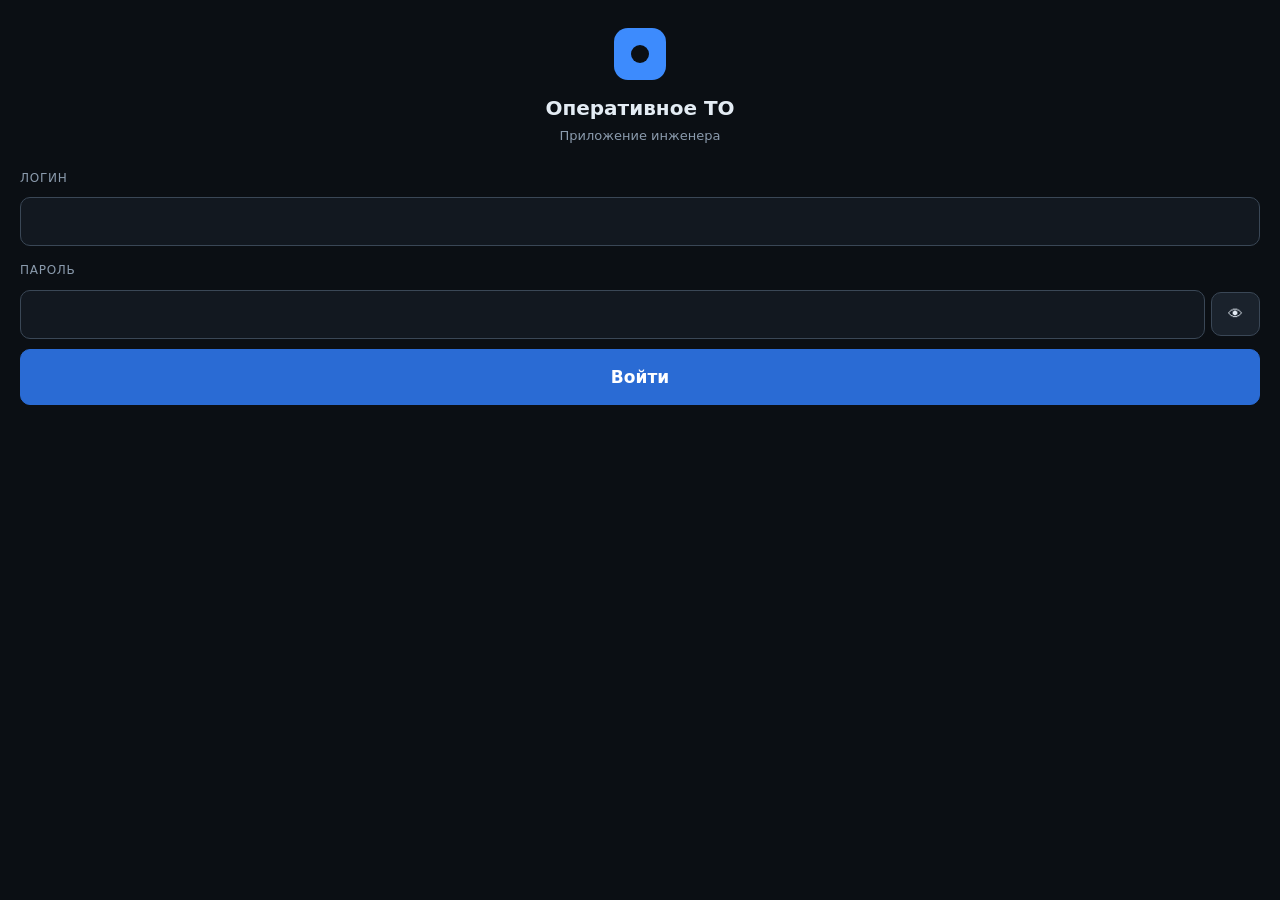
==== mobile-engineer/index.html @ c033a842 "feat: надёжное прибытие в поле, приём треков и строгие статусы Прибытие: кнопка «Я у борта», допуск " ====
<!DOCTYPE html>
<html lang="ru">
<head>
  <meta charset="utf-8">
  <meta name="viewport" content="width=device-width, initial-scale=1, viewport-fit=cover">
  <meta name="theme-color" content="#0b0f14">
  <meta name="mobile-web-app-capable" content="yes">
  <meta name="apple-mobile-web-app-status-bar-style" content="black-translucent">
  <title>ОТО · Инженер</title>
  <link rel="manifest" href="manifest.json">
  <link rel="icon" href="icons/icon.svg">
  <link rel="apple-touch-icon" href="icons/icon-192.png">
  <link rel="stylesheet" href="css/app.css?v=__BUILD__">
</head>
<body>

<!-- Экран 1. Вход -->
<section class="screen" id="screen-login">
  <div class="brand">
    <div class="brand-mark"></div>
    <h1>Оперативное ТО</h1>
    <p class="brand-sub">Приложение инженера</p>
  </div>

  <form id="login-form" class="stack">
    <label for="login">Логин</label>
    <input id="login" autocomplete="username" autocapitalize="off" required>

    <label for="password">Пароль</label>
    <span style="display:flex;align-items:center;gap:.4rem"><input id="password" type="password" autocomplete="current-password" required><button type="button" aria-controls="password" aria-label="Показать пароль" aria-pressed="false" onclick="const field=document.getElementById(this.getAttribute('aria-controls'));const show=field.type==='password';field.type=show?'text':'password';this.setAttribute('aria-pressed',show);this.setAttribute('aria-label',show?'Скрыть пароль':'Показать пароль')">👁</button></span>

    <div class="error" id="login-error" hidden></div>
    <button type="submit" class="big primary" id="login-submit">Войти</button>
  </form>

</section>

<!-- Экран 2. Выход на смену -->
<section class="screen" id="screen-shift" hidden>
  <div class="brand">
    <h1 id="shift-name">—</h1>
    <p class="brand-sub" id="shift-marks">—</p>
  </div>

  <p class="muted center">Диспетчер увидит вас на карте и сможет назначать вызовы</p>

  <div class="error" id="shift-error" hidden></div>

  <div class="stack">
    <button class="big primary" id="shift-start">Заступить на смену</button>
    <button class="big ghost" id="shift-logout">Выйти из учётной записи</button>
  </div>
</section>

<!-- Экран 3. Рабочий -->
<section class="screen work" id="screen-work" hidden>
  <header class="topbar">
    <span class="status-dot" id="work-status-dot"></span>
    <span id="work-status">на смене</span>
    <span class="spacer"></span>
    <button class="chip" id="geo-mode">GPS</button>
    <button class="chip" aria-label="Меню" id="work-menu">⋯</button>
  </header>


  <!--
    Карта видна всегда, а не только при вызове: инженеру нужно понимать,
    где он находится, и иметь возможность поставить точку до того,
    как вызов придёт.
  -->
  <div class="map-overlay">
  <!-- Важное — плашкой над картой, только когда есть что сказать -->
  <div class="alerts">
    <button id="extend-shift" hidden>Смена заканчивается · Продлить</button>
    <div class="link-banner" id="link-banner" hidden></div>
    <button class="geo-notice" id="geo-notice" hidden>Нет GPS · Указать место вручную</button>
  </div>
  <section id="nav-guidance" aria-label="Следующий манёвр" hidden>
    <span id="nav-icon" aria-hidden="true"></span>
    <div><strong id="nav-distance"></strong><div id="nav-next"></div></div>
    <button type="button" id="nav-voice" aria-label="Голосовые подсказки"></button>
  </section>
  </div>
  <div class="map-wrap">
    <svg class="route-map" id="route-map" preserveAspectRatio="xMidYMid meet"></svg>
    <button class="map-toggle" id="map-toggle" aria-pressed="false">Спутник</button>
    <!-- Масштаб (ещё щипок двумя пальцами) и возврат к себе -->
    <div class="map-controls">
      <button type="button" id="map-zoom-in" aria-label="Приблизить">+</button>
      <button type="button" id="map-zoom-out" aria-label="Отдалить">−</button>
      <button type="button" class="map-locate" id="map-reset" aria-label="Ко мне" title="Ко мне">
        <svg viewBox="0 0 24 24" width="22" height="22" aria-hidden="true" fill="none" stroke="currentColor" stroke-width="2">
          <circle cx="12" cy="12" r="4"/><path d="M12 2v4M12 18v4M2 12h4M18 12h4"/>
        </svg>
      </button>
    </div>
    <div class="map-hint" id="map-hint" hidden>Коснитесь карты там, где вы</div>
  </div>

  <div class="work-dock">
    <!-- Вызовов нет: сводка в нижней панели -->
    <div class="idle" id="idle-block">
      <div class="idle-mark"></div>
      <div class="idle-text">
        <h2>Вызовов нет</h2>
        <p class="muted">Вызов придёт сам</p>
      </div>
    </div>

    <!-- Активный вызов -->
    <div class="call" id="call-block" hidden>
      <details id="call-details">
        <summary><span id="dock-board"></span><span id="dock-stand"></span><span id="dock-deadline"></span><span class="detail-label">Детали</span></summary>
        <div class="call-detail-content">
          <!-- Главное число: сколько осталось до контрольного срока -->
          <div class="deadline" id="deadline-block">
            <div class="deadline-value"><span id="deadline-minutes">--</span><small>мин</small></div>
            <div class="deadline-label" id="deadline-label">осталось, чтобы быть у борта</div>
            <div class="deadline-forecast" id="deadline-forecast" hidden></div>
          </div>

          <div class="target">
            <div class="target-main">
              <span class="stand" id="call-stand">—</span>
              <span class="board num" id="call-board">—</span>
            </div>
            <div class="target-sub">
              <span id="call-type">—</span> · <span id="call-defect">—</span>
            </div>
            <div class="target-note" id="call-description" hidden></div>
            <div class="target-metrics">
              <div><span class="muted">В пути</span><b class="num" id="call-eta">—</b></div>
              <div><span class="muted">До борта</span><b class="num" id="call-distance">—</b></div>
              <div><span class="muted">Нужна отметка</span><b class="mark" id="call-mark">—</b></div>
            </div>
            <div class="queue-note" id="call-queue" hidden></div>
            <div class="vehicle-note" id="call-vehicle" hidden></div>
            <!-- Инструмент со склада: куда зайти и отметка «получен». -->
            <div class="tools-note" id="call-tools" hidden>
              <span id="call-tools-text">—</span>
              <button type="button" class="tools-button" id="call-tools-toggle">Инструмент получен</button>
            </div>

          </div>
        </div>
      </details>
    </div>
    <div class="arrival-hint" id="arrival-hint" hidden></div>
    <div class="error work-error" id="call-error" hidden></div>

    <div class="dock-actions">
      <button type="button" id="decline-call" class="big" hidden>Отказаться</button>
      <!-- Одно окно на всё, что инженер сообщает диспетчеру -->
      <button type="button" class="big report-open" id="chat-open" hidden aria-label="Чат с диспетчером">
        Чат
        <span class="chip-badge" id="chat-badge" hidden></span>
      </button>
      <button class="big primary action" id="call-action" hidden>—</button>
    </div>
  </div>
</section>

<!-- Настройки местоположения -->
<div class="sheet-backdrop" id="geo-sheet" hidden>
  <div class="sheet">
    <h3>Местоположение</h3>

    <div class="segmented" id="geo-switch">
      <button data-mode="gps" class="active">GPS устройства</button>
      <button data-mode="simulation">Вручную</button>
    </div>

    <p class="muted small" id="geo-explain">
      Координаты берутся с приёмника телефона.
    </p>

    <div class="error" id="geo-error" hidden></div>
    <button class="big ghost" id="geo-close">Готово</button>
  </div>
</div>

<!-- Меню -->
<div class="sheet-backdrop" id="menu-sheet" hidden>
  <div class="sheet">
    <h3 id="menu-name">—</h3>
    <p class="muted small" id="menu-marks">—</p>
    <button class="big ghost" id="menu-leave">Уйти со смены</button>
    <button class="big ghost" id="menu-logout">Выйти из учётной записи</button>
    <button class="big ghost" id="menu-close">Закрыть</button>
  </div>
</div>

<!--
  Чат с диспетчером, над ним отметки: AOG, «Проблема», категория MEL.
  «Проблема» открывает своё окно: описал, отправил — у диспетчера
  вызов загорается красным.
-->
<div class="sheet-backdrop" id="chat-sheet" hidden>
  <div class="sheet report">
    <h3>Чат с диспетчером</h3>
    <div class="report-marks" id="quick-marks">
      <button type="button" class="mark-toggle aog-toggle" id="aog-toggle">AOG</button>
      <button type="button" class="mark-toggle problem-open" id="problem-open">⚠ Проблема</button>
      <div class="mel-switch" id="mel-switch" role="group" aria-label="Категория MEL">
        <span>MEL</span>
        <button type="button" data-mel="A">A</button>
        <button type="button" data-mel="B">B</button>
        <button type="button" data-mel="C">C</button>
        <button type="button" data-mel="D">D</button>
      </div>
      <button type="button" class="mark-toggle" id="parts-toggle">Жду запчасти</button>
      <button type="button" class="mark-toggle" id="tools-toggle">Нет инструмента</button>
    </div>
    <p class="report-hint" id="report-hint" hidden></p>
    <div class="chat-list" id="chat-list"></div>
    <div class="error" id="chat-error" hidden></div>
    <form class="chat-form" id="chat-form">
      <input id="chat-input" maxlength="500" autocomplete="off" placeholder="Сообщение">
      <button type="submit" class="primary" id="chat-send" aria-label="Отправить">➤</button>
    </form>
    <button class="big ghost" id="chat-close">Закрыть</button>
  </div>
</div>

<div class="sheet-backdrop" id="problem-sheet" hidden>
  <div class="sheet">
    <h3>Проблема</h3>
    <form id="problem-form">
      <textarea id="problem-input" maxlength="500" rows="4" required placeholder="Опишите проблему" aria-label="Описание проблемы"></textarea>
      <div class="error" id="problem-error" hidden></div>
      <button type="submit" class="big problem-send" id="problem-send">Отправить</button>
    </form>
    <button class="big ghost" id="problem-close">Отмена</button>
  </div>
</div>

<!-- Подтверждение действия: своё окно, браузерные confirm встроенные браузеры блокируют -->
<div class="sheet-backdrop" id="confirm-sheet" hidden>
  <div class="sheet">
    <h3 id="confirm-title">—</h3>
    <button class="big primary" id="confirm-yes">Да</button>
    <button class="big ghost" id="confirm-no">Отмена</button>
  </div>
</div>

<div class="toast" id="toast" hidden></div>

<script src="js/offline.js?v=__BUILD__"></script>
<script src="js/api.js?v=__BUILD__"></script>
<script src="js/navigation.js?v=__BUILD__"></script>
<script src="js/guidance.js?v=__BUILD__"></script>
<script src="js/geo.js?v=__BUILD__"></script>
<script src="js/satellite.js?v=__BUILD__"></script>
  <script src="js/routemap.js?v=__BUILD__"></script>
<script src="js/app.js?v=__BUILD__"></script>
</body>
</html>
---- mobile-engineer/css/app.css ----
/*
 * Интерфейс инженера.
 *
 * Та же палитра, что у диспетчера, но другая эргономика. Человек смотрит
 * в телефон на ходу, часто в перчатках и при ярком солнце, одной рукой.
 * Отсюда правила: крупные цели касания (не меньше 56 пикселей), главные
 * действия внизу экрана под большим пальцем, максимальный контраст
 * ключевых цифр, никаких мелких элементов управления.
 */

:root {
  /* Палитра та же, что у диспетчера (web-dispatcher/css/theme.css),
     значение в значение: один цвет — один смысл на обоих экранах.
     Меняя тон здесь, меняйте его и там. */
  --bg-deep: #0b0f14;
  --bg-panel: #121820;
  --bg-raised: #1a222c;
  --border: #2a3542;
  --border-strong: #3a4756;

  --text: #e4ecf4;
  --text-muted: #8b9bad;
  --text-dim: #7b8a9a;

  --ok: #35c46a;
  --warn: #e3a72c;
  --danger: #f2564d;
  --route: #3d8bfd;

  /* Тона для текста и для заливок под белым текстом: контраст от 4,5:1. */
  --danger-text: #ff766d;
  --danger-strong: #d03c33;
  --route-strong: #2a6bd4;

  --ok-soft: rgba(53, 196, 106, 0.14);
  --warn-soft: rgba(227, 167, 44, 0.14);
  --danger-soft: rgba(242, 86, 77, 0.14);
  --route-soft: rgba(61, 139, 253, 0.16);

  --font-ui: "Segoe UI", system-ui, -apple-system, sans-serif;
  --font-mono: "JetBrains Mono", "Cascadia Mono", "Consolas", monospace;

  --gap: 12px;
  --gap-lg: 18px;
  --radius: 10px;

  /* Вырезы и скруглённые углы современных телефонов. */
  --safe-top: env(safe-area-inset-top, 0px);
  --safe-bottom: env(safe-area-inset-bottom, 0px);
}

* {
  box-sizing: border-box;
  -webkit-tap-highlight-color: transparent;
}

html,
body {
  height: 100%;
  margin: 0;
  overscroll-behavior: none;
}

body {
  background: var(--bg-deep);
  color: var(--text);
  font-family: var(--font-ui);
  font-size: 15px;
  line-height: 1.45;
}

.num,
.mark,
.board {
  font-family: var(--font-mono);
  font-variant-numeric: tabular-nums;
}

.muted { color: var(--text-muted); }
.small { font-size: 12px; }

h1 { font-size: 20px; margin: 0; }
h2 { font-size: 18px; margin: 0; }
h3 { font-size: 16px; margin: 0 0 var(--gap); }

/* --- Экраны --- */

.screen {
  min-height: 100%;
  padding: calc(var(--safe-top) + 20px) 20px calc(var(--safe-bottom) + 20px);
  display: flex;
  flex-direction: column;
  gap: var(--gap-lg);
}

.screen[hidden] { display: none; }

.screen.work {
  padding: 0;
  gap: 0;
  height: 100%;
}

.brand { text-align: center; margin-top: 8px; }

.brand-mark {
  width: 52px;
  height: 52px;
  margin: 0 auto 14px;
  border-radius: 14px;
  background: var(--route);
  position: relative;
}

.brand-mark::after {
  content: "";
  position: absolute;
  inset: 17px;
  border-radius: 50%;
  background: var(--bg-deep);
}

.brand-sub { color: var(--text-muted); font-size: 13px; margin: 4px 0 0; }

.stack { display: flex; flex-direction: column; gap: 10px; }

.hint { color: var(--text-dim); font-size: 12px; text-align: center; margin: auto 0 0; }
.hint code { font-family: var(--font-mono); color: var(--text-muted); }

/* --- Поля и кнопки --- */

label {
  color: var(--text-muted);
  font-size: 12px;
  text-transform: uppercase;
  letter-spacing: 0.06em;
  margin-top: 6px;
}

input {
  width: 100%;
  /* 16px — минимум, при котором iOS не приближает экран при фокусе. */
  font-size: 16px;
  font-family: inherit;
  color: var(--text);
  background: var(--bg-panel);
  border: 1px solid var(--border-strong);
  border-radius: var(--radius);
  padding: 14px;
}

input:focus { outline: none; border-color: var(--route); }

button {
  font-family: inherit;
  font-size: 15px;
  color: var(--text);
  background: var(--bg-raised);
  border: 1px solid var(--border-strong);
  border-radius: var(--radius);
  padding: 12px 16px;
  cursor: pointer;
}

/* Крупные цели касания: в перчатках мелкие кнопки не нажимаются. */
.big {
  min-height: 56px;
  font-size: 17px;
  font-weight: 600;
  width: 100%;
}

.primary { background: var(--route-strong); border-color: var(--route-strong); color: #fff; }
.ghost { background: transparent; }
button:disabled { opacity: 0.5; }

.error {
  color: var(--danger-text);
  background: var(--danger-soft);
  border: 1px solid var(--danger);
  border-radius: var(--radius);
  padding: 10px 14px;
  font-size: 14px;
}

.card {
  background: var(--bg-panel);
  border: 1px solid var(--border);
  border-radius: var(--radius);
  padding: var(--gap-lg);
  color: var(--text-muted);
  font-size: 14px;
}

.card p { margin: 0; }

/* --- Рабочий экран --- */

.topbar {
  display: flex;
  align-items: center;
  gap: 8px;
  padding: calc(var(--safe-top) + 10px) 14px 10px;
  background: var(--bg-panel);
  border-bottom: 1px solid var(--border);
  font-size: 13px;
  color: var(--text-muted);
  flex-shrink: 0;
}

.spacer { flex: 1; }

.status-dot {
  width: 9px;
  height: 9px;
  border-radius: 50%;
  background: var(--ok);
}

.status-dot.busy { background: var(--warn); }
.status-dot.offline { background: var(--text-dim); }

.chip {
  padding: 6px 12px;
  font-size: 12px;
  border-radius: 999px;
  min-height: 34px;
}

/* --- Нет вызовов --- */

/* Компактная полоса, а не весь экран: место под картой нужнее.
   Инженер должен видеть, где он стоит, даже когда вызова нет. */
.idle {
  display: flex;
  align-items: center;
  gap: 14px;
  padding: 16px 14px;
  flex-shrink: 0;
}

.idle[hidden] { display: none; }

.idle-mark {
  width: 44px;
  height: 44px;
  border-radius: 50%;
  border: 2px solid var(--border-strong);
  position: relative;
  flex-shrink: 0;
}

.idle-mark::after {
  content: "";
  position: absolute;
  inset: 14px;
  border-radius: 50%;
  background: var(--ok);
  /* Медленная пульсация: единственный признак, что связь жива. */
  animation: pulse 2.4s ease-in-out infinite;
}

@keyframes pulse {
  0%, 100% { opacity: 1; }
  50% { opacity: 0.35; }
}

.idle-text { flex: 1; min-width: 0; }
.idle p { margin: 0; font-size: 13px; }

.idle-meta {
  display: flex;
  flex-direction: column;
  align-items: flex-end;
  gap: 2px;
  font-size: 11px;
  text-align: right;
}

/* --- Активный вызов --- */

.call {
  display: flex;
  flex-direction: column;
  flex-shrink: 0;
  padding: 0 14px;
}

.call[hidden] { display: none; }

.work-error { margin: 0 14px 10px; }

.action {
  margin: 0 14px calc(var(--safe-bottom) + 14px);
  width: calc(100% - 28px);
  flex-shrink: 0;
}

.action[hidden] { display: none; }

/*
 * Главное число экрана — сколько минут осталось до контрольного срока
 * прибытия, а не расчётное время в пути. Инженеру на ходу важно именно
 * оставшееся время: оно уменьшается само и отвечает на вопрос
 * «успеваю ли я», ради которого весь регламент и существует.
 */
.deadline {
  text-align: center;
  padding: 18px 0 14px;
}

.deadline-value {
  font-family: var(--font-mono);
  font-size: 76px;
  line-height: 1;
  font-weight: 700;
  color: var(--ok);
  letter-spacing: -0.02em;
}

.deadline-value small {
  font-size: 22px;
  font-weight: 500;
  color: var(--text-muted);
  margin-left: 6px;
}

.deadline-label {
  color: var(--text-muted);
  font-size: 13px;
  margin-top: 4px;
}

.deadline.is-warn .deadline-value { color: var(--warn); }
.deadline.is-danger .deadline-value { color: var(--danger-text); }
.deadline.is-danger .deadline-label { color: var(--danger-text); }
.deadline.is-done .deadline-value { color: var(--ok); }

.target {
  background: var(--bg-panel);
  border: 1px solid var(--border);
  border-radius: var(--radius);
  padding: 14px;
  flex-shrink: 0;
}

.target-main {
  display: flex;
  align-items: baseline;
  gap: 10px;
}

.stand {
  font-family: var(--font-mono);
  font-size: 30px;
  font-weight: 700;
  color: var(--route);
}

.stand::before {
  content: "СТ ";
  font-size: 13px;
  color: var(--text-dim);
  font-weight: 500;
}

.board { font-size: 17px; }

.target-sub { color: var(--text-muted); font-size: 13px; margin-top: 2px; }

.target-note {
  color: var(--text);
  font-size: 14px;
  font-style: italic;
  margin-top: 6px;
}

.target-note[hidden] { display: none; }

.target-metrics {
  display: flex;
  gap: 20px;
  margin-top: 12px;
  padding-top: 12px;
  border-top: 1px solid var(--border);
  font-size: 12px;
}

.target-metrics div { display: flex; flex-direction: column; gap: 2px; }
.target-metrics b { font-size: 15px; }

.mark {
  display: inline-block;
  padding: 1px 6px;
  border: 1px solid var(--border-strong);
  border-radius: 4px;
  font-size: 12px;
}

/* --- Карта маршрута --- */

.map-wrap {
  flex: 1;
  min-height: 160px;
  margin: 12px 14px;
  position: relative;
  background: var(--bg-panel);
  border: 1px solid var(--border);
  border-radius: var(--radius);
  overflow: hidden;
}

/* touch-action: none — щипок и перетаскивание обрабатывает карта, а не
   браузер (иначе он масштабировал бы всю страницу). */
.route-map { width: 100%; height: 100%; display: block; touch-action: none; cursor: grab; }


/* Тайлы появляются плавно, иначе карта мигает пустыми прямоугольниками. */
.map-tile { opacity: 0; transition: opacity 0.25s ease-out; }
.map-tile.loaded { opacity: 1; }

/* Затемнение поверх снимка: маршрут и метки рассчитаны на тёмный фон
   и на светлом снимке теряются. */
.map-scrim { fill: rgba(8, 12, 17, 0.42); pointer-events: none; }

.map-toggle {
  position: absolute;
  right: 8px;
  top: 8px;
  padding: 6px 12px;
  font-size: 12px;
  min-height: 36px;
  border-radius: 999px;
  background: rgba(18, 24, 32, 0.9);
}

.map-hint {
  position: absolute;
  left: 8px;
  bottom: 8px;
  right: 8px;
  text-align: center;
  font-size: 11px;
  color: var(--warn);
  background: var(--warn-soft);
  border-radius: 6px;
  padding: 5px;
}

.route-line {
  fill: none;
  stroke: var(--route);
  stroke-width: 3px;
  stroke-linejoin: round;
  stroke-linecap: round;
  vector-effect: non-scaling-stroke;
}

.route-target {
  fill: var(--danger);
  stroke: var(--bg-deep);
  stroke-width: 1.5px;
  vector-effect: non-scaling-stroke;
}

.route-self {
  fill: var(--ok);
  stroke: var(--bg-deep);
  stroke-width: 1.5px;
  vector-effect: non-scaling-stroke;
}

.route-self-halo { fill: var(--ok); opacity: 0.25; }

/* Предупреждение об очереди: жёлтое, как вызов в очереди у диспетчера. */
.queue-note {
  margin-top: 12px;
  padding: 8px 10px;
  border-radius: 8px;
  font-size: 13px;
  color: var(--warn);
  background: var(--warn-soft);
}

.queue-note[hidden] { display: none; }

/* Указание про машину — синее, как маршрут на машине. */
.vehicle-note {
  margin-top: 12px;
  padding: 8px 10px;
  border-radius: 8px;
  font-size: 13px;
  color: var(--route);
  background: rgba(61, 139, 253, 0.14);
}

.vehicle-note[hidden] { display: none; }

/* Пеший участок до машины — пунктир. */
.route-line.is-walk {
  stroke-dasharray: 8 7;
}

.route-vehicle {
  fill: var(--bg-deep);
  stroke: var(--route);
  stroke-width: 3;
  vector-effect: non-scaling-stroke;
}

/* --- Всплывающие панели --- */

.sheet-backdrop {
  position: fixed;
  inset: 0;
  background: rgba(0, 0, 0, 0.6);
  display: flex;
  align-items: flex-end;
  z-index: 20;
}

.sheet-backdrop[hidden] { display: none; }

.sheet {
  width: 100%;
  background: var(--bg-panel);
  border-top: 1px solid var(--border-strong);
  border-radius: 16px 16px 0 0;
  padding: 20px 20px calc(var(--safe-bottom) + 20px);
  display: flex;
  flex-direction: column;
  gap: 10px;
  max-height: 88vh;
  overflow-y: auto;
}

.segmented {
  display: grid;
  grid-template-columns: 1fr 1fr;
  gap: 6px;
}

.segmented button { min-height: 48px; font-size: 14px; }

.segmented button.active {
  background: var(--route-strong);
  border-color: var(--route);
  color: #fff;
  font-weight: 600;
}

/* --- Уведомление --- */

/* Уведомление — над главной кнопкой, на нижнем краю карты. Оба очевидных
   места проверены на скриншотах и не годятся: у самого низа оно закрывало
   главную кнопку ровно в момент прихода следующего вызова, а сверху —
   цифру «сколько минут до контрольного срока», главную на экране. Край
   карты в этот момент — наименее важная часть экрана. */
.toast {
  position: fixed;
  left: 14px;
  right: 14px;
  bottom: calc(var(--safe-bottom) + 84px);
  background: var(--bg-raised);
  border: 1px solid var(--border-strong);
  border-radius: var(--radius);
  padding: 12px 16px;
  font-size: 14px;
  text-align: center;
  z-index: 30;
}

.toast[hidden] { display: none; }
.toast.is-alert { border-color: var(--danger); color: var(--danger-text); background: var(--danger-soft); }

/* Прогноз сервера под обратным отсчётом: успеваете ли вы оттуда, где вы сейчас. */
.deadline-forecast {
  margin-top: 8px;
  font-size: 13px;
  color: var(--warn);
}

.deadline-forecast.is-alert {
  color: #fff;
  background: var(--danger-strong);
  border-radius: 8px;
  padding: 6px 10px;
  font-weight: 600;
}

.deadline-forecast[hidden] { display: none; }

/* --- Лист «Диспетчеру»: отметки, готовые фразы, переписка --- */

.icon-chip {
  position: relative;
  display: inline-flex;
  align-items: center;
  justify-content: center;
  min-width: 44px;
}

.icon-chip[hidden] { display: none; }

.chip-badge {
  position: absolute;
  top: -4px;
  right: -4px;
  min-width: 18px;
  height: 18px;
  padding: 0 5px;
  border-radius: 9px;
  font-size: 11px;
  line-height: 18px;
  color: #fff;
  background: var(--danger-strong);
}

.chip-badge[hidden] { display: none; }

.quick-marks {
  display: grid;
  grid-template-columns: 1fr 1fr;
  gap: 8px;
  margin-bottom: 12px;
}

.quick-marks[hidden] { display: none; }

/* Отметка-переключатель: включена — залита. */
.mark-toggle {
  min-height: 48px;
  font-weight: 600;
  background: transparent;
}

.mark-toggle.active {
  background: var(--warn-soft);
  border-color: var(--warn);
  color: var(--warn);
}

/* AOG — красный: это решение с последствиями для рейса. */
.aog-toggle {
  border-color: var(--danger);
  color: var(--danger-text);
}

.aog-toggle.active {
  background: var(--danger-strong);
  border-color: var(--danger-strong);
  color: #fff;
}

.chat-list {
  display: flex;
  flex-direction: column;
  gap: 6px;
  max-height: 32vh;
  overflow-y: auto;
  margin-bottom: 8px;
}

.chat-list:empty { display: none; }

.chat-item {
  max-width: 85%;
  padding: 8px 12px;
  border-radius: var(--radius);
  font-size: 14px;
  background: var(--bg-raised);
}

/* Свои сообщения — справа и синим, как у диспетчера на его экране. */
.chat-item.is-engineer {
  align-self: flex-end;
  background: var(--route-soft);
}

.chat-form {
  display: flex;
  gap: 8px;
  margin-bottom: 8px;
}

.chat-form input {
  flex: 1;
  min-width: 0;
  min-height: 48px;
}

.chat-form button {
  min-height: 48px;
  padding: 0 16px;
  font-weight: 600;
}

/* У галочки «прибытие подтверждено» единицы измерения нет. */
.deadline.is-done .deadline-value small { display: none; }

/* --- Нет связи --- */

/* Жёлтая полоса, а не красная: отсутствие связи на перроне — обычное
   дело, а не авария; важно лишь, чтобы возраст данных был на виду. */
.link-banner {
  flex-shrink: 0;
  padding: 7px 14px;
  font-size: 13px;
  color: var(--warn);
  background: var(--warn-soft);
  border-bottom: 1px solid var(--warn);
}

.link-banner[hidden] { display: none; }

/* --- Место инженера --- */

/* GPS не дал координат. Жёлтая строка с действием: это не авария,
   и закрывать ею маршрут на карте нельзя. */
.geo-notice {
  flex-shrink: 0;
  width: 100%;
  min-height: 44px;
  padding: 8px 14px;
  border: none;
  border-bottom: 1px solid var(--warn);
  border-radius: 0;
  background: var(--warn-soft);
  color: var(--warn);
  font-size: 14px;
  text-align: left;
}

.geo-notice[hidden] { display: none; }

.chip.is-warn {
  border-color: var(--warn);
  color: var(--warn);
}

/* Инструмент со склада: куда зайти и отметка «получен». */
.tools-note {
  margin-top: 8px;
  padding: 8px 10px;
  border-radius: 8px;
  display: flex;
  align-items: center;
  gap: 10px;
  font-size: 13px;
  color: #c9a8ff;
  background: rgba(163, 113, 247, 0.14);
}
.tools-note[hidden] { display: none; }
.tools-note span { flex: 1; }
.tools-note.is-done { color: var(--ok, #35c46a); background: rgba(53, 196, 106, 0.12); }
.tools-button {
  flex: none;
  padding: 6px 10px;
  border-radius: 6px;
  border: 1px solid currentColor;
  background: transparent;
  color: inherit;
  font: inherit;
}
.route-warehouse {
  fill: #a371f7;
  stroke: #0b0f14;
  stroke-width: 2px;
  vector-effect: non-scaling-stroke;
}
.tools-note { flex-wrap: wrap; }
.tools-note span { min-width: 60%; }

#decline-call { margin: 0 14px 8px; width: calc(100% - 28px); }
#nav-guidance:not([hidden]) { display: flex; align-items: center; gap: .8rem; padding: .85rem 1rem; border-radius: .75rem; background: #103f49; color: white; }
#nav-icon { font-size: 2.4rem; line-height: 1; color: #96efce; }
#nav-distance { font-size: 1.25rem; }
#nav-next { margin-top: .2rem; }
#nav-voice { margin-left: auto; flex-shrink: 0; padding: .55rem; background: #fff; color: #103f49; border: 0; border-radius: .4rem; }

/* Рабочее место инженера: карта занимает весь доступный экран. */
.screen.work {
  position: fixed;
  inset: 0;
  height: 100dvh;
  min-height: 0;
  overflow: clip;
  isolation: isolate;
  --edge: max(8px, env(safe-area-inset-left), env(safe-area-inset-right));
  --header-y: calc(var(--safe-top) + 8px);
}
.work .map-wrap { position: absolute; inset: 0; min-height: 0; margin: 0; border: 0; border-radius: 0; z-index: -1; }
.work .topbar, .work-dock, .call-detail-content {
  background: var(--bg-panel);
  border: 1px solid var(--border-strong);
  border-radius: 14px;
  box-shadow: 0 3px 14px rgba(0,0,0,.3);
}
.work .topbar {
  position: absolute; top: var(--header-y); left: var(--edge); right: var(--edge);
  z-index: 3; height: 48px; padding: 4px 8px; gap: 5px;
}
#work-status { min-width: 0; line-height: 1.15; overflow-wrap: anywhere; }
.work .chip { padding: 4px 8px; min-height: 36px; }
#call-details summary { cursor: pointer; list-style: none; }
#call-details summary::-webkit-details-marker { display: none; }
.map-overlay {
  position: absolute; z-index: 1; top: calc(var(--header-y) + 54px); left: var(--edge); right: 84px;
  max-width: 420px; display: flex; flex-direction: column; gap: 6px; pointer-events: none;
}
.map-overlay > * { pointer-events: auto; }
#nav-guidance:not([hidden]) { padding: 8px; gap: 7px; }
#nav-icon { font-size: 1.6rem; }
#nav-distance { font-size: 1rem; }
#nav-next { font-size: .8rem; }
#nav-guidance > div { min-width: 0; overflow-wrap: anywhere; }
#nav-voice { font-size: .72rem; padding: 6px; }
.work .map-toggle { top: calc(var(--header-y) + 54px); right: var(--edge); }
.work .map-hint { width: fit-content; max-width: 65%; left: var(--edge); right: auto; bottom: 36%; pointer-events: none; }
.work-dock {
  position: absolute; left: var(--edge); right: var(--edge); bottom: calc(var(--safe-bottom) + 8px);
  max-width: 520px; margin-inline: auto; padding: 6px 10px;
}
.work-dock .call { padding: 0; }
#call-details summary { display: flex; align-items: center; gap: 8px; min-height: 38px; font-size: .88rem; }
#dock-board { font: 600 1rem var(--font-mono); }
.detail-label { margin-left: auto; color: var(--route); }
.detail-label::after { content: " ⌃"; }
details[open] .detail-label::after { content: " ⌄"; }
.call-detail-content, .work-dock .work-error {
  position: absolute; bottom: calc(100% + 6px); left: 0; right: 0;
  max-height: min(44dvh, 370px); overflow: auto; overscroll-behavior: contain;
  overflow-wrap: anywhere; padding: 10px; margin: 0;
}
.work-dock .work-error { background: var(--bg-panel); }
.call-detail-content .deadline { text-align: left; padding: 4px 8px 8px; }
.call-detail-content .deadline-value { font-size: 2rem; }
.work-dock .idle { gap: 8px; padding: 4px 0; margin: 0; }
.work-dock .idle h2 { font-size: 15px; }
.work-dock .idle p, .work-dock .idle-meta { font-size: 11px; }
.dock-actions { display: flex; gap: 6px; }
.dock-actions .big, .dock-actions #decline-call { flex: 1; width: auto; min-width: 0; margin: 0; min-height: 40px; padding: 6px; font-size: 14px; }
.screen:not(.work) input, .chat-form input { min-width: 0; }
@media (orientation: landscape) and (max-height: 540px) {
  .work-dock { left: auto; width: min(46%,400px); }
  .map-overlay { max-width: 46%; }
  .work .map-hint { bottom: 56px; max-width: 42%; }
  .call-detail-content { max-height: 32dvh; }
}
@media (orientation: landscape) and (max-height: 540px) {
  .screen:not(.work):not([hidden]) { display: grid; grid-template-columns: minmax(0,1fr) minmax(0,1.5fr); align-content: center; align-items: center; }
  .screen:not(.work) .brand { grid-row: 1 / span 3; }
  .screen:not(.work) .stack, .screen:not(.work) .error { grid-column: 2; }
}

/* --- Плашки над картой: только когда есть что сказать --- */
.alerts { display: flex; flex-direction: column; gap: 6px; }
.alerts:not(:has(> :not([hidden]))) { display: none; }
.alerts > * {
  width: 100%; min-height: 40px; padding: 8px 12px; border-radius: 10px; font-size: 13px; text-align: left;
  border: 1px solid var(--warn); background: rgba(18, 24, 32, 0.94); color: var(--warn);
}
.alerts .link-banner { border-color: var(--border-strong); color: var(--text-muted); }

/* «+», «−» и «Ко мне» — колонкой у правого края карты. */
.map-controls {
  position: absolute; right: var(--edge, 8px); bottom: 34%;
  display: flex; flex-direction: column; gap: 8px;
}
.map-controls button {
  width: 48px; height: 48px; padding: 0; border-radius: 12px;
  display: grid; place-items: center; font-size: 24px; line-height: 1;
  background: rgba(18, 24, 32, 0.92); color: var(--text);
  box-shadow: 0 3px 10px rgba(0, 0, 0, 0.35);
}
.map-controls .map-locate { border-radius: 50%; margin-top: 4px; color: var(--text-muted); }
.map-locate.active { color: var(--route); border-color: var(--route); }
@media (orientation: landscape) and (max-height: 540px) {
  .map-controls { left: var(--edge); right: auto; bottom: calc(var(--safe-bottom) + 8px); flex-direction: row; }
  .map-controls .map-locate { margin: 0 0 0 4px; }
}

/* --- Схема аэропорта: те же цвета, что на карте диспетчера --- */
.area { stroke-width: 1; vector-effect: non-scaling-stroke; }
.area-boundary { fill: none; stroke: rgba(142, 197, 255, 0.45); stroke-dasharray: 6 4; stroke-width: 1.5; }
.area-terminal, .area-object { fill: rgba(139, 155, 173, 0.18); stroke: rgba(139, 155, 173, 0.6); }
.area-tech_center { fill: rgba(227, 167, 44, 0.12); stroke: rgba(227, 167, 44, 0.7); }
.area-warehouse { fill: rgba(163, 113, 247, 0.16); stroke: rgba(163, 113, 247, 0.8); }
.area-vehicle_parking { fill: rgba(61, 139, 253, 0.14); stroke: rgba(61, 139, 253, 0.8); }
.area-runway { fill: rgba(228, 236, 244, 0.06); stroke: rgba(228, 236, 244, 0.35); }
.area-zone { fill: rgba(53, 196, 106, 0.08); stroke: rgba(53, 196, 106, 0.55); stroke-dasharray: 3 2; }
.road { fill: none; stroke: #2b3947; stroke-width: 1.4px; stroke-linecap: round; vector-effect: non-scaling-stroke; }
.road.walk-only { stroke: #3a4c5e; stroke-dasharray: 8 6; }
.road.road-service { stroke: #5c7187; stroke-width: 2px; }
.road.road-pedestrian { stroke: #3e6b52; stroke-dasharray: 4 3; }
.road.road-taxi { stroke: rgba(227, 167, 44, 0.35); stroke-dasharray: 2 4; }
.road.road-runway { stroke: rgba(228, 236, 244, 0.35); stroke-width: 6px; }
.stand { fill: var(--bg-deep); stroke: #6f8ba5; stroke-width: 1.5px; vector-effect: non-scaling-stroke; }
.place { stroke: var(--bg-deep); stroke-width: 1px; vector-effect: non-scaling-stroke; }
.place-tech_center { fill: var(--bg-raised); stroke: var(--warn); stroke-width: 2px; }
.place-warehouse { fill: #a371f7; }
.place-vehicle_parking { fill: var(--route); }
.place-terminal { fill: #6e7d8d; }
.airport-labels text {
  text-anchor: middle; fill: #9fb3c8; paint-order: stroke; stroke: var(--bg-deep);
  stroke-linejoin: round; pointer-events: none; font-family: var(--font-mono, monospace);
}
.airport-labels .label-area { fill: var(--text-muted); font-family: inherit; }
.airport-labels .label-tech { fill: var(--warn); }
.route-map.has-imagery .road { stroke: rgba(150, 196, 240, 0.55); }
.route-map.has-imagery .road.road-pedestrian { stroke: rgba(120, 220, 160, 0.7); }
.route-map.has-imagery .road.road-taxi { stroke: rgba(240, 190, 80, 0.45); }
.route-map.has-imagery .road.road-runway { stroke: rgba(255, 255, 255, 0.45); }
.route-map.has-imagery .stand { fill: rgba(8, 12, 17, 0.75); stroke: #9dc3e6; }

.arrival-hint { padding: 2px 0 6px; font-size: 13px; color: var(--text-muted); }
.arrival-hint[hidden] { display: none; }

/* --- Кнопка и окно «Сообщить» --- */
.report-open { position: relative; flex: 0 0 auto !important; padding: 6px 14px !important; background: transparent; }
.report-open[hidden] { display: none; }
.report-open .chip-badge { top: -6px; right: -6px; }
.report-marks { display: grid; grid-template-columns: 1fr 1fr; gap: 8px; margin-bottom: 10px; }
.report-marks .mel-switch { grid-column: 1 / -1; display: flex; align-items: center; gap: 6px; }
.mel-switch span { font-weight: 600; color: var(--text-muted); min-width: 40px; }
.mel-switch button { flex: 1; min-height: 48px; font: 600 18px var(--font-mono, monospace); background: transparent; }
.mel-switch button.active { background: var(--route-strong); border-color: var(--route-strong); color: #fff; }
.report-marks button:disabled { opacity: 0.4; }
.report-hint { margin: -2px 0 10px; font-size: 13px; color: var(--warn); }
.report-hint[hidden] { display: none; }
.report .chat-form button { font-size: 18px; padding: 0 18px; }
.report .chat-list { display: flex; min-height: 120px; }
.report .chat-list:empty::before { content: "Сообщений пока нет"; margin: auto; color: var(--text-muted); font-size: 14px; }
.problem-open { border-color: var(--warn); color: var(--warn); }
.chat-item.is-problem { border: 1px solid var(--danger); background: rgba(242, 86, 77, 0.16); }
.chat-item.is-problem.is-resolved { border-color: var(--ok); background: rgba(53, 196, 106, 0.12); }
.problem-state { display: flex; align-items: center; gap: 10px; margin-top: 6px; font-size: 13px; color: var(--text-muted); }
.problem-state span { flex: 1; }
.problem-state button { min-height: 44px; padding: 4px 12px; font-size: 13px; }
#problem-input {
  width: 100%; min-height: 110px; padding: 12px; margin-bottom: 10px; resize: vertical; font: inherit;
  color: var(--text); background: var(--bg-panel); border: 1px solid var(--border-strong); border-radius: var(--radius);
}
#problem-form .big { width: 100%; margin-bottom: 8px; }
.problem-send { background: var(--danger-strong); border-color: var(--danger-strong); color: #fff; }
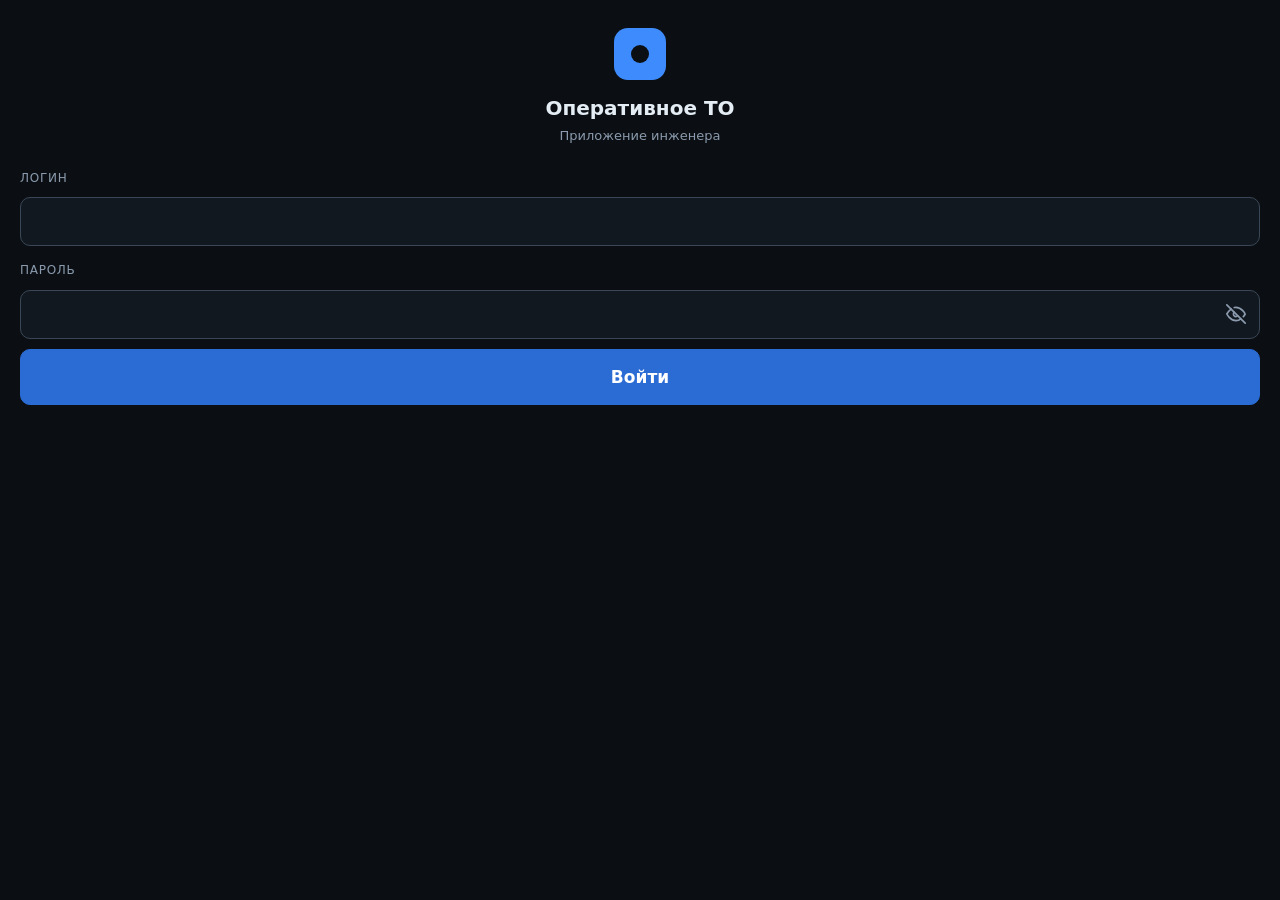
==== commit a69d049c: "fix: карта инженера не улетает и держит масштаб, значок показа пароля, карточки вызовов Co-Authored-" ====
--- a/mobile-engineer/index.html
+++ b/mobile-engineer/index.html
@@ -27,7 +27,10 @@
     <input id="login" autocomplete="username" autocapitalize="off" required>
 
     <label for="password">Пароль</label>
-    <span style="display:flex;align-items:center;gap:.4rem"><input id="password" type="password" autocomplete="current-password" required><button type="button" aria-controls="password" aria-label="Показать пароль" aria-pressed="false" onclick="const field=document.getElementById(this.getAttribute('aria-controls'));const show=field.type==='password';field.type=show?'text':'password';this.setAttribute('aria-pressed',show);this.setAttribute('aria-label',show?'Скрыть пароль':'Показать пароль')">👁</button></span>
+    <span class="password-field"><input id="password" type="password" autocomplete="current-password" required><button type="button" class="password-toggle" aria-controls="password" aria-label="Показать пароль" aria-pressed="false" onclick="const field=document.getElementById(this.getAttribute('aria-controls'));const show=field.type==='password';field.type=show?'text':'password';this.setAttribute('aria-pressed',show);this.setAttribute('aria-label',show?'Скрыть пароль':'Показать пароль')"><svg viewBox="0 0 24 24" width="20" height="20" fill="none" stroke="currentColor" stroke-width="2" stroke-linecap="round" stroke-linejoin="round" aria-hidden="true">
+            <g class="eye-open"><path d="M1 12s4-8 11-8 11 8 11 8-4 8-11 8-11-8-11-8z"/><circle cx="12" cy="12" r="3"/></g>
+            <g class="eye-closed"><path d="M17.94 17.94A10.07 10.07 0 0 1 12 20c-7 0-11-8-11-8a18.45 18.45 0 0 1 5.06-5.94M9.9 4.24A9.12 9.12 0 0 1 12 4c7 0 11 8 11 8a18.5 18.5 0 0 1-2.16 3.19m-6.72-1.07a3 3 0 1 1-4.24-4.24"/><line x1="1" y1="1" x2="23" y2="23"/></g>
+          </svg></button></span>
 
     <div class="error" id="login-error" hidden></div>
     <button type="submit" class="big primary" id="login-submit">Войти</button>
@@ -94,7 +97,6 @@
         </svg>
       </button>
     </div>
-    <div class="map-hint" id="map-hint" hidden>Коснитесь карты там, где вы</div>
   </div>
 
   <div class="work-dock">
--- a/mobile-engineer/css/app.css
+++ b/mobile-engineer/css/app.css
@@ -434,18 +434,6 @@
   background: rgba(18, 24, 32, 0.9);
 }
 
-.map-hint {
-  position: absolute;
-  left: 8px;
-  bottom: 8px;
-  right: 8px;
-  text-align: center;
-  font-size: 11px;
-  color: var(--warn);
-  background: var(--warn-soft);
-  border-radius: 6px;
-  padding: 5px;
-}
 
 .route-line {
   fill: none;
@@ -816,7 +804,6 @@
 #nav-guidance > div { min-width: 0; overflow-wrap: anywhere; }
 #nav-voice { font-size: .72rem; padding: 6px; }
 .work .map-toggle { top: calc(var(--header-y) + 54px); right: var(--edge); }
-.work .map-hint { width: fit-content; max-width: 65%; left: var(--edge); right: auto; bottom: 36%; pointer-events: none; }
 .work-dock {
   position: absolute; left: var(--edge); right: var(--edge); bottom: calc(var(--safe-bottom) + 8px);
   max-width: 520px; margin-inline: auto; padding: 6px 10px;
@@ -844,7 +831,6 @@
 @media (orientation: landscape) and (max-height: 540px) {
   .work-dock { left: auto; width: min(46%,400px); }
   .map-overlay { max-width: 46%; }
-  .work .map-hint { bottom: 56px; max-width: 42%; }
   .call-detail-content { max-height: 32dvh; }
 }
 @media (orientation: landscape) and (max-height: 540px) {
@@ -943,3 +929,32 @@
 }
 #problem-form .big { width: 100%; margin-bottom: 8px; }
 .problem-send { background: var(--danger-strong); border-color: var(--danger-strong); color: #fff; }
+
+/* Показ пароля. Значок отражает состояние: открытый глаз — пароль виден,
+   перечёркнутый — скрыт. */
+.password-field { position: relative; display: block; }
+.password-field input { width: 100%; padding-right: 48px; }
+.password-field .password-toggle,
+.password-field .password-toggle:hover {
+  position: absolute;
+  top: 0;
+  right: 0;
+  bottom: 0;
+  display: flex;
+  align-items: center;
+  justify-content: center;
+  width: 48px;
+  height: 100%;
+  min-height: 0;
+  padding: 0;
+  background: none;
+  border: 0;
+  color: var(--text-muted);
+}
+.password-field .password-toggle:hover,
+.password-field .password-toggle[aria-pressed="true"] { color: var(--route); }
+.password-field .password-toggle:focus-visible { outline: 2px solid var(--route); outline-offset: -2px; border-radius: 6px; }
+.password-toggle[aria-pressed="false"] .eye-open,
+.password-toggle[aria-pressed="true"] .eye-closed { display: none; }
+/* Встроенный глазок Edge — иначе их было бы два. */
+.password-field input::-ms-reveal { display: none; }
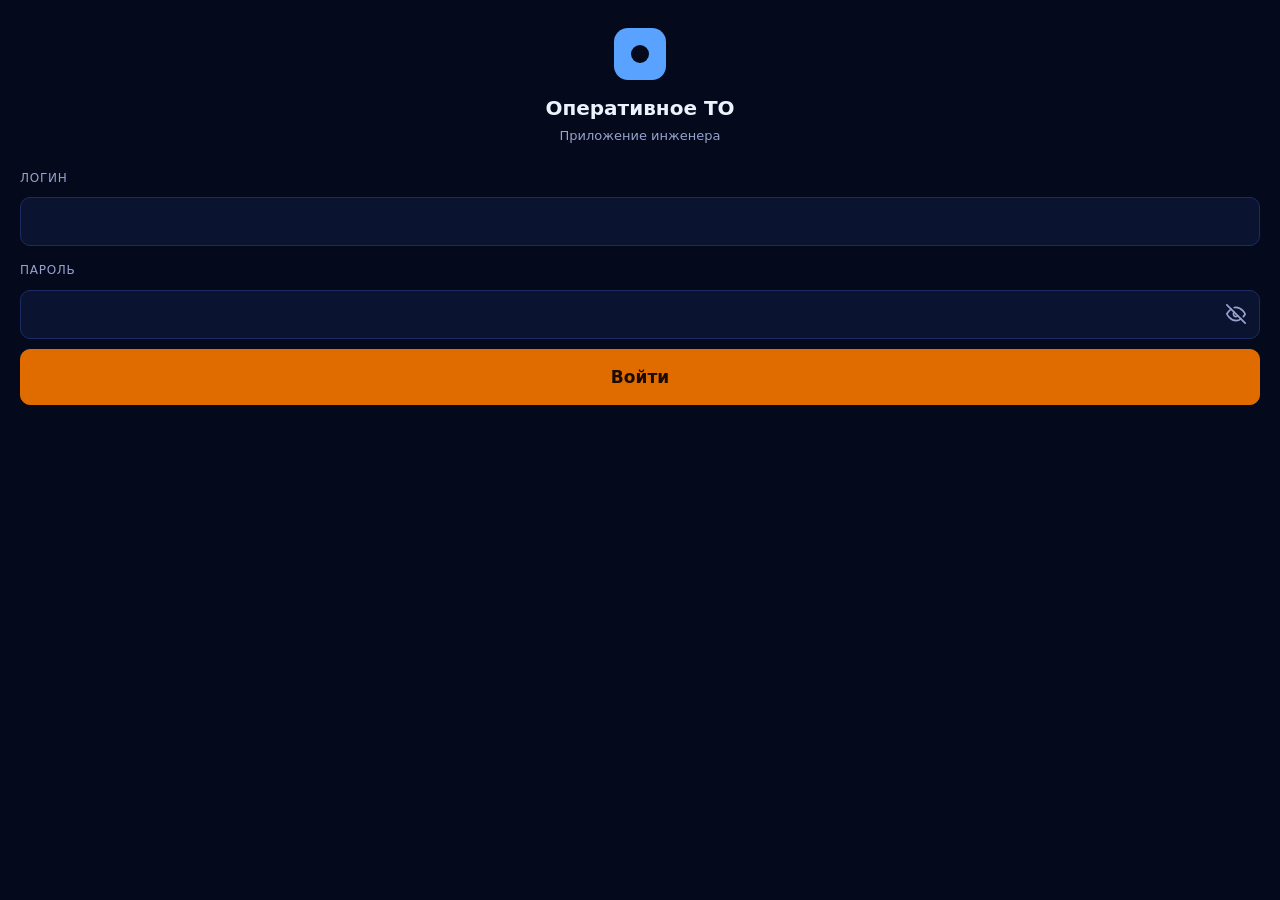
==== commit f54b0647: "feat: стиль «Аэрофлот» с ночной и дневной темой, переключение стиля техническим администратором Co-A" ====
--- a/mobile-engineer/index.html
+++ b/mobile-engineer/index.html
@@ -10,7 +10,9 @@
   <link rel="manifest" href="manifest.json">
   <link rel="icon" href="icons/icon.svg">
   <link rel="apple-touch-icon" href="icons/icon-192.png">
+  <script src="js/theme-switch.js?v=__BUILD__"></script>
   <link rel="stylesheet" href="css/app.css?v=__BUILD__">
+  <link rel="stylesheet" href="css/aeroflot-themes.css?v=__BUILD__">
 </head>
 <body>
 
@@ -61,7 +63,10 @@
     <span class="status-dot" id="work-status-dot"></span>
     <span id="work-status">на смене</span>
     <span class="spacer"></span>
-    <button class="chip" id="geo-mode">GPS</button>
+    <button class="chip" id="geo-mode" aria-label="Местоположение">
+      <svg viewBox="0 0 24 24" width="18" height="18" fill="none" stroke="currentColor" stroke-width="2" stroke-linecap="round" stroke-linejoin="round" aria-hidden="true"><path d="M12 22s7-7.2 7-12a7 7 0 1 0-14 0c0 4.800 7 12 7 12z"/><circle cx="12" cy="10" r="2.500"/></svg>
+      <span id="geo-text"></span>
+    </button>
     <button class="chip" aria-label="Меню" id="work-menu">⋯</button>
   </header>
 
@@ -151,12 +156,12 @@
     <div class="error work-error" id="call-error" hidden></div>
 
     <div class="dock-actions">
-      <button type="button" id="decline-call" class="big" hidden>Отказаться</button>
       <!-- Одно окно на всё, что инженер сообщает диспетчеру -->
-      <button type="button" class="big report-open" id="chat-open" hidden aria-label="Чат с диспетчером">
-        Чат
+      <button type="button" class="big report-open" id="chat-open" hidden aria-label="Чат с диспетчером" title="Чат с диспетчером">
+        <svg viewBox="0 0 24 24" width="24" height="24" fill="none" stroke="currentColor" stroke-width="2" stroke-linecap="round" stroke-linejoin="round" aria-hidden="true"><path d="M21 12a8 8 0 0 1-8 8H4l1.800-3.600A8 8 0 1 1 21 12z"/><path d="M9 10.500h8M9 14h5"/></svg>
         <span class="chip-badge" id="chat-badge" hidden></span>
       </button>
+      <button type="button" class="big" id="cancel-call" hidden>Отменить</button>
       <button class="big primary action" id="call-action" hidden>—</button>
     </div>
   </div>
@@ -186,6 +191,7 @@
   <div class="sheet">
     <h3 id="menu-name">—</h3>
     <p class="muted small" id="menu-marks">—</p>
+    <button type="button" class="big ghost theme-toggle" data-label hidden></button>
     <button class="big ghost" id="menu-leave">Уйти со смены</button>
     <button class="big ghost" id="menu-logout">Выйти из учётной записи</button>
     <button class="big ghost" id="menu-close">Закрыть</button>
--- a/mobile-engineer/css/app.css
+++ b/mobile-engineer/css/app.css
@@ -59,6 +59,20 @@
   height: 100%;
   margin: 0;
   overscroll-behavior: none;
+}
+
+/* Приложение, а не документ: с мыши и долгого нажатия текст не выделяется,
+   кроме полей ввода. */
+body {
+  -webkit-user-select: none;
+  user-select: none;
+  -webkit-touch-callout: none;
+}
+
+input,
+textarea {
+  -webkit-user-select: text;
+  user-select: text;
 }
 
 body {
@@ -444,21 +458,25 @@
   vector-effect: non-scaling-stroke;
 }
 
-.route-target {
-  fill: var(--danger);
-  stroke: var(--bg-deep);
-  stroke-width: 1.5px;
-  vector-effect: non-scaling-stroke;
-}
-
-.route-self {
-  fill: var(--ok);
-  stroke: var(--bg-deep);
-  stroke-width: 1.5px;
-  vector-effect: non-scaling-stroke;
-}
-
-.route-self-halo { fill: var(--ok); opacity: 0.25; }
+/* Метки карты: белая обводка читается и на схеме, и на снимке. */
+.marker { pointer-events: none; filter: drop-shadow(0 1px 2px rgba(0, 0, 0, 0.55)); }
+.marker-body { stroke: #fff; stroke-width: 2px; }
+.marker-icon { fill: #fff; }
+.marker-shadow { fill: rgba(0, 0, 0, 0.4); }
+.route-target .marker-body { fill: var(--danger-strong); }
+.route-vehicle .marker-body { fill: var(--route-strong); }
+.route-warehouse .marker-body { fill: #8250df; }
+.route-pass .marker-body { fill: #b7791f; }
+
+.self-ring { fill: #fff; }
+.self-dot { fill: #1fa855; }
+.self-beam { fill: var(--ok); opacity: 0.45; }
+.self-pulse { fill: var(--ok); opacity: 0.25; animation: self-pulse 2400ms ease-out infinite; }
+@keyframes self-pulse {
+  from { transform: scale(0.45); opacity: 0.55; }
+  to { transform: scale(1.25); opacity: 0; }
+}
+@media (prefers-reduced-motion: reduce) { .self-pulse { animation: none; } }
 
 /* Предупреждение об очереди: жёлтое, как вызов в очереди у диспетчера. */
 .queue-note {
@@ -489,12 +507,6 @@
   stroke-dasharray: 8 7;
 }
 
-.route-vehicle {
-  fill: var(--bg-deep);
-  stroke: var(--route);
-  stroke-width: 3;
-  vector-effect: non-scaling-stroke;
-}
 
 /* --- Всплывающие панели --- */
 
@@ -750,16 +762,9 @@
   color: inherit;
   font: inherit;
 }
-.route-warehouse {
-  fill: #a371f7;
-  stroke: #0b0f14;
-  stroke-width: 2px;
-  vector-effect: non-scaling-stroke;
-}
 .tools-note { flex-wrap: wrap; }
 .tools-note span { min-width: 60%; }
 
-#decline-call { margin: 0 14px 8px; width: calc(100% - 28px); }
 #nav-guidance:not([hidden]) { display: flex; align-items: center; gap: .8rem; padding: .85rem 1rem; border-radius: .75rem; background: #103f49; color: white; }
 #nav-icon { font-size: 2.4rem; line-height: 1; color: #96efce; }
 #nav-distance { font-size: 1.25rem; }
@@ -802,7 +807,12 @@
 #nav-distance { font-size: 1rem; }
 #nav-next { font-size: .8rem; }
 #nav-guidance > div { min-width: 0; overflow-wrap: anywhere; }
-#nav-voice { font-size: .72rem; padding: 6px; }
+#nav-voice { display: flex; align-items: center; justify-content: center; width: 40px; height: 40px; padding: 0; background: rgba(255,255,255,.14); color: #fff; }
+#nav-voice[hidden] { display: none; }
+#nav-voice[aria-pressed="true"] { background: #fff; color: #103f49; }
+#geo-mode { display: inline-flex; align-items: center; justify-content: center; gap: 5px; min-width: 40px; }
+#geo-text:empty { display: none; }
+#geo-mode.is-manual { color: var(--route); border-color: var(--route); }
 .work .map-toggle { top: calc(var(--header-y) + 54px); right: var(--edge); }
 .work-dock {
   position: absolute; left: var(--edge); right: var(--edge); bottom: calc(var(--safe-bottom) + 8px);
@@ -826,7 +836,7 @@
 .work-dock .idle h2 { font-size: 15px; }
 .work-dock .idle p, .work-dock .idle-meta { font-size: 11px; }
 .dock-actions { display: flex; gap: 6px; }
-.dock-actions .big, .dock-actions #decline-call { flex: 1; width: auto; min-width: 0; margin: 0; min-height: 40px; padding: 6px; font-size: 14px; }
+.dock-actions .big { flex: 1; width: auto; min-width: 0; margin: 0; min-height: 40px; padding: 6px; font-size: 14px; }
 .screen:not(.work) input, .chat-form input { min-width: 0; }
 @media (orientation: landscape) and (max-height: 540px) {
   .work-dock { left: auto; width: min(46%,400px); }
@@ -903,8 +913,10 @@
 .arrival-hint[hidden] { display: none; }
 
 /* --- Кнопка и окно «Сообщить» --- */
-.report-open { position: relative; flex: 0 0 auto !important; padding: 6px 14px !important; background: transparent; }
+.report-open { position: relative; flex: 0 0 auto !important; display: inline-flex; align-items: center; justify-content: center; width: 60px; padding: 6px !important; background: transparent; }
 .report-open[hidden] { display: none; }
+#cancel-call { color: var(--danger-text); border-color: var(--danger); background: transparent; }
+#cancel-call[hidden] { display: none; }
 .report-open .chip-badge { top: -6px; right: -6px; }
 .report-marks { display: grid; grid-template-columns: 1fr 1fr; gap: 8px; margin-bottom: 10px; }
 .report-marks .mel-switch { grid-column: 1 / -1; display: flex; align-items: center; gap: 6px; }
--- a/mobile-engineer/css/aeroflot-themes.css
+++ b/mobile-engineer/css/aeroflot-themes.css
@@ -0,0 +1,218 @@
+/* ==========================================================================
+ * АэроКвант × Аэрофлот — темы оформления
+ *
+ * Подключается ПОСЛЕ css/theme.css (диспетчер) и engineer/css/app.css (PWA).
+ * Тема выбирается атрибутом data-theme на <html> — выставляет
+ * js/theme-switch.js (стиль выбирает технический администратор, тему —
+ * каждый себе).
+ *
+ *   legacy  — исходная тема: без атрибута или data-theme="legacy"
+ *             действуют старые значения из :root, откат = убрать атрибут.
+ *   night   — новая дежурная navy-тема (рекомендуемая по умолчанию).
+ *   day     — новая дневная светлая тема.
+ *
+ * Имена переменных совпадают с theme.css / app.css — компоненты менять
+ * не нужно. Контрасты текста в обеих новых темах ≥ 4,5:1 (WCAG AA).
+ * ========================================================================== */
+
+/* ---------- Ночная (новая) ---------- */
+[data-theme="night"] {
+  color-scheme: dark;
+
+  /* Поверхности: глубокий флотский navy вместо нейтрального серого. */
+  --bg-deep: #04091c;
+  --bg-panel: #0a1330;
+  --bg-raised: #0e1a3f;
+  --bg-hover: #132250;
+  --border: #233257;
+  --border-strong: #1b2c63;
+
+  /* Текст. */
+  --text: #eef2fc;
+  --text-muted: #97a3cc;
+  --text-dim: #6b77a3;
+
+  /* Статусы — те же смыслы, тона переподобраны под navy. */
+  --ok: #35c46a;
+  --neutral: #6e7fa8;
+  --warn: #e3a72c;
+  --danger: #f2564d;
+  --route: #5aa2ff;
+  --busy: #a371f7;
+
+  --danger-text: #ff8080;
+  --danger-strong: #c8102e;   /* красный флага под белый текст */
+
+  /* Оранжевый ливреи — цвет действий (главные кнопки, маршрут, фокус). */
+  --route-strong: #e06c00;
+  --route-strong-hover: #f07f14;
+
+  --ok-soft: rgba(53, 196, 106, .14);
+  --warn-soft: rgba(227, 167, 44, .14);
+  --danger-soft: rgba(242, 86, 77, .16);
+  --route-soft: rgba(90, 162, 255, .16);
+  --busy-soft: rgba(163, 113, 247, .14);
+
+  /* Карта. */
+  --map-bg: #070e26;
+  --taxiway: #1b2c63;
+  --taxiway-strong: #2a3c74;
+  --stand: #3f5680;
+}
+
+/* Тёмный текст на оранжевой кнопке: белый не дотягивает до контраста. */
+[data-theme="night"] button.primary { color: #1a0c00; }
+
+/* ---------- Дневная (новая) ---------- */
+[data-theme="day"] {
+  color-scheme: light;
+
+  --bg-deep: #eef1f6;
+  --bg-panel: #ffffff;
+  --bg-raised: #f1f4fa;
+  --bg-hover: #e6ebf5;
+  --border: #d3d9e8;
+  --border-strong: #b8c1d8;
+
+  --text: #0f1a33;
+  --text-muted: #4a567a;
+  --text-dim: #5c6884;
+
+  /* Статусы затемнены до читаемости на белом. */
+  --ok: #178a5e;
+  --neutral: #75819b;
+  --warn: #b07d0a;
+  --danger: #d92038;
+  --route: #1d5fd1;
+  --busy: #7a4fd0;
+
+  --danger-text: #b3122a;
+  --danger-strong: #d92038;
+
+  /* Днём главная кнопка — флотский синий: на белом оранжевый с белым
+     текстом не проходит контраст, синий проходит (5,8:1). */
+  --route-strong: #1d5fd1;
+  --route-strong-hover: #174da8;
+
+  --ok-soft: rgba(23, 138, 94, .12);
+  --warn-soft: rgba(176, 125, 10, .12);
+  --danger-soft: rgba(217, 32, 56, .10);
+  --route-soft: rgba(29, 95, 209, .10);
+  --busy-soft: rgba(122, 79, 208, .12);
+
+  /* Светлая карта. */
+  --map-bg: #edf0f7;
+  --taxiway: #b4bfd9;
+  --taxiway-strong: #93a1c6;
+  --stand: #7e8fb5;
+}
+
+/* Плашки поверх карты: в theme.css у них жёстко зашит тёмный фон —
+   в дневной теме перекрашиваем в светлый, в ночной тонируем в navy. */
+[data-theme="day"] .map-legend { background: rgba(255, 255, 255, .92); }
+[data-theme="day"] .map-credit { background: rgba(255, 255, 255, .75); }
+[data-theme="night"] .map-legend { background: rgba(10, 19, 48, .92); }
+[data-theme="night"] .map-credit { background: rgba(4, 9, 28, .7); }
+
+/* Кнопка ИИ-диспетчера: белый текст зашит в dispatch.css, на светлой
+   подложке не читается. */
+[data-theme="day"] .ai-toggle { color: var(--route); }
+[data-theme="day"] .ai-toggle.active { color: #fff; }
+
+/* Плашки поверх карты в PWA инженера: в app.css фон зашит тёмным. */
+[data-theme="day"] .map-toggle,
+[data-theme="day"] .map-controls button {
+  background: rgba(255, 255, 255, .92);
+  box-shadow: 0 3px 10px rgba(15, 26, 51, .15);
+}
+[data-theme="day"] .alerts > * { background: rgba(255, 255, 255, .94); }
+[data-theme="day"] .sheet-backdrop { background: rgba(15, 26, 51, .35); }
+[data-theme="night"] .map-toggle,
+[data-theme="night"] .map-controls button { background: rgba(10, 19, 48, .92); }
+[data-theme="night"] .alerts > * { background: rgba(10, 19, 48, .94); }
+
+/* ---------- Дополнения к пакету: места с зашитым цветом ---------- */
+
+/* Второстепенный текст ночной темы: на панелях не дотягивал до 4,5:1. */
+[data-theme="night"] { --text-dim: #8591bd; }
+/* Жёлтый и зелёный текст дневной темы — туда же. */
+[data-theme="day"] { --warn: #8a5f00; --ok: #11704b; }
+[data-theme="night"] .primary { color: #1a0c00; }
+[data-theme="day"] .primary { color: #fff; }
+
+[data-theme="day"] .basemap-switch { background: rgba(255, 255, 255, .92); }
+[data-theme="night"] .basemap-switch { background: rgba(10, 19, 48, .92); }
+[data-theme="day"] .map-search-icon.is-aircraft { color: #4a6484; }
+[data-theme="day"] .schedule-editor input,
+[data-theme="day"] .report-dates input { color-scheme: light; }
+[data-theme="day"] .modal-backdrop,
+[data-theme="day"] .dialog-backdrop { background: rgba(15, 26, 51, .4); }
+
+/* Схема карты на светлом фоне. */
+[data-theme="day"] .aircraft { fill: #3e5a7c; }
+[data-theme="day"] .route-end-label { fill: var(--text); stroke: #fff; }
+[data-theme="day"] .area-boundary { stroke: rgba(29, 95, 209, .5); }
+[data-theme="day"] .area-terminal,
+[data-theme="day"] .area-object { fill: rgba(74, 86, 122, .14); stroke: rgba(74, 86, 122, .55); }
+[data-theme="day"] .area-runway { fill: rgba(15, 26, 51, .06); stroke: rgba(15, 26, 51, .35); }
+[data-theme="day"] .taxiway.road-service,
+[data-theme="day"] .road.road-service { stroke: #7386a3; }
+[data-theme="day"] .taxiway.road-pedestrian,
+[data-theme="day"] .road.road-pedestrian { stroke: #4f9a6e; }
+[data-theme="day"] .taxiway.road-taxi,
+[data-theme="day"] .road.road-taxi { stroke: rgba(168, 116, 0, .6); }
+[data-theme="day"] .taxiway.road-runway,
+[data-theme="day"] .road.road-runway { stroke: rgba(15, 26, 51, .28); }
+/* На спутнике снимок тёмный в любой теме — подписи и дороги прежние. */
+[data-theme="day"] .map.has-basemap .route-end-label { fill: #fff; stroke: #0b0f14; }
+[data-theme="day"] .map.has-basemap .aircraft { fill: #93a7bb; }
+[data-theme="day"] .map.has-basemap .taxiway.road-service,
+[data-theme="day"] .route-map.has-imagery .road.road-service { stroke: rgba(150, 196, 240, .55); }
+[data-theme="day"] .map.has-basemap .taxiway.road-pedestrian,
+[data-theme="day"] .route-map.has-imagery .road.road-pedestrian { stroke: rgba(120, 220, 160, .7); }
+[data-theme="day"] .map.has-basemap .taxiway.road-taxi,
+[data-theme="day"] .route-map.has-imagery .road.road-taxi { stroke: rgba(240, 190, 80, .45); }
+[data-theme="day"] .map.has-basemap .taxiway.road-runway,
+[data-theme="day"] .route-map.has-imagery .road.road-runway { stroke: rgba(255, 255, 255, .45); }
+
+/* ИИ-панель остаётся тёмной в любой теме: внутри неё белый текст. */
+[data-theme="day"] .ai-panel {
+  color-scheme: dark;
+  --bg-deep: #0b0f14; --bg-panel: #121820; --bg-raised: #1a222c; --bg-hover: #222c38;
+  --border: #2a3542; --border-strong: #3a4756;
+  --text: #e4ecf4; --text-muted: #8b9bad; --text-dim: #7b8a9a;
+  --ok: #35c46a; --warn: #e3a72c; --danger: #f2564d; --danger-text: #ff766d; --route: #3d8bfd;
+  color: var(--text);
+}
+[data-theme="day"] .ai-toggle::before { color: var(--route); }
+[data-theme="day"] .ai-toggle.active::before { color: #fff; }
+
+/* Приложение инженера. */
+[data-theme="day"] .road { stroke: #a3b0cc; }
+[data-theme="day"] .stand { fill: #fff; stroke: #60759a; }
+[data-theme="day"] .airport-labels text { fill: #33456b; }
+[data-theme="day"] .airport-labels .label-tech { fill: #8a5f00; }
+[data-theme="day"] .tools-note { color: #5b2fb3; }
+[data-theme="day"] .tools-note.is-done { color: var(--ok); }
+[data-theme="night"] .map-search-icon.is-aircraft { color: #97a3cc; }
+
+/* ---------- Кнопка темы ---------- */
+.theme-toggle {
+  display: inline-flex;
+  align-items: center;
+  justify-content: center;
+  gap: 8px;
+  padding: 4px 8px;
+}
+.theme-toggle[hidden] { display: none; }
+.theme-toggle.is-floating {
+  position: fixed;
+  right: 16px;
+  bottom: 16px;
+  z-index: 30;
+  width: 40px;
+  height: 40px;
+  padding: 0;
+  border-radius: 50%;
+  background: var(--bg-panel);
+}
